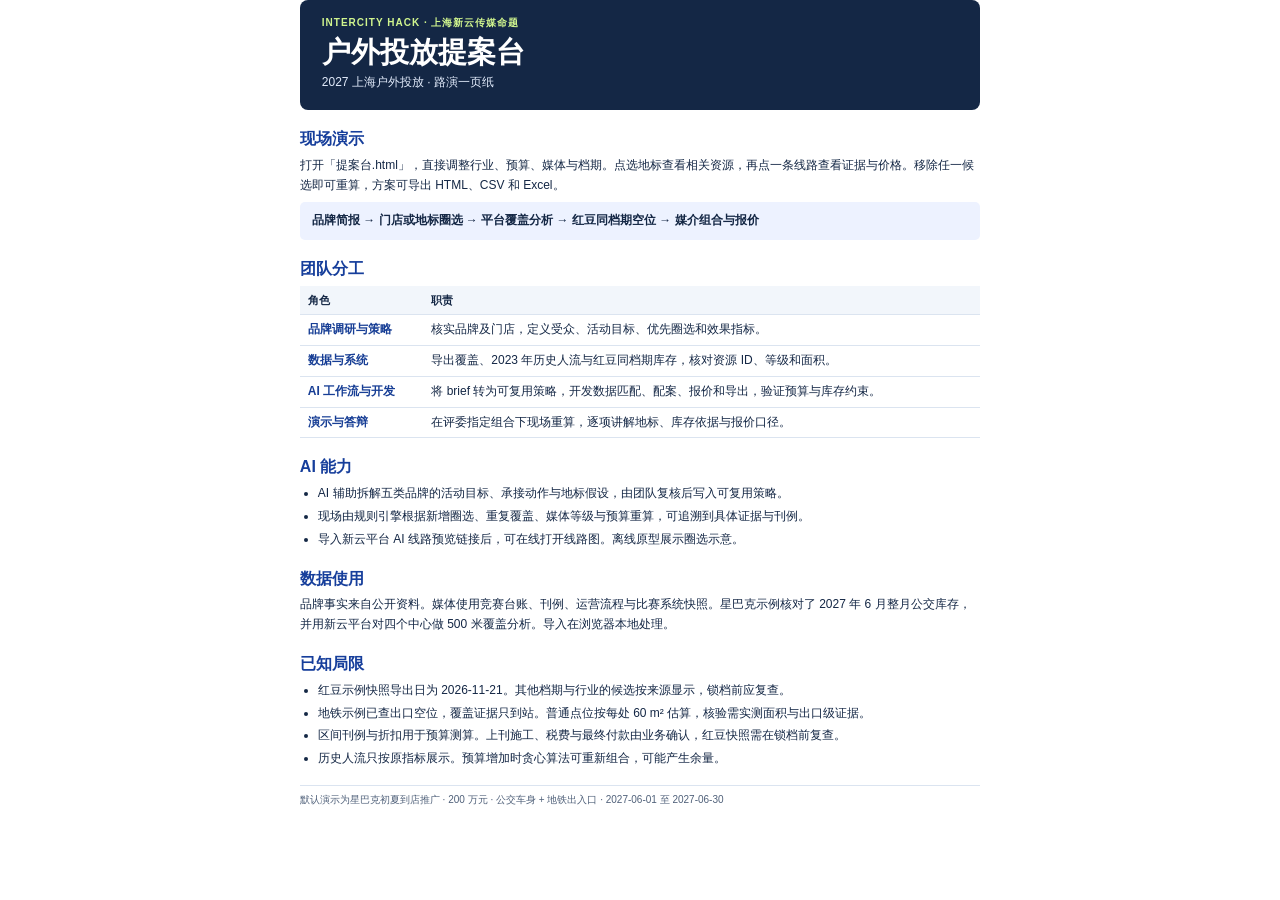
==== docs/one-page.html @ 683dd366 "Build Xinyun outdoor media planning prototype" ====
<!doctype html>
<html lang="zh-CN">
<meta charset="utf-8">
<title>新云传媒户外提案台 · 一页纸说明</title>
<style>
  @page { size: A4; margin: 14mm 15mm; }
  * { box-sizing: border-box; }
  body { margin: 0 auto; max-width: 180mm; font: 12px/1.65 "Microsoft YaHei", "PingFang SC", sans-serif; color: #142745; print-color-adjust: exact; }
  header { padding: 15px 22px 17px; background: #142745; color: white; border-radius: 8px; }
  header p { color: #d0f58e; font-size: 10px; font-weight: 800; margin: 0 0 3px; letter-spacing: .10em; }
  h1 { font-size: 29px; line-height: 1.2; margin: 0 0 4px; }
  header div { color: #e1eafa; }
  section { margin-top: 19px; break-inside: avoid; }
  h2 { font-size: 16px; line-height: 1.3; color: #163e9b; margin: 0 0 6px; }
  p { margin: 0 0 4px; }
  .flow { background: #edf2ff; padding: 9px 12px; border-radius: 5px; font-weight: 750; margin-top: 7px; }
  table { width: 100%; border-collapse: collapse; text-align: left; }
  th, td { padding: 5px 8px; border-bottom: 1px solid #dbe4f0; vertical-align: top; }
  th { background: #f2f6fb; font-size: 11px; }
  td:first-child { color: #173e95; white-space: nowrap; font-weight: 700; }
  ul { padding-left: 18px; margin: 0; }
  li { margin-bottom: 3px; }
  footer { border-top: 1px solid #dbe4f0; color: #50617a; padding-top: 6px; margin-top: 16px; font-size: 10px; }
</style>
<body>
  <header><p>INTERCITY HACK · 上海新云传媒命题</p><h1>户外投放提案台</h1><div>2027 上海户外投放 · 路演一页纸</div></header>
  <section>
    <h2>现场演示</h2>
    <p>打开「提案台.html」，直接调整行业、预算、媒体与档期。点选地标查看相关资源，再点一条线路查看证据与价格。移除任一候选即可重算，方案可导出 HTML、CSV 和 Excel。</p>
    <div class="flow">品牌简报 → 门店或地标圈选 → 平台覆盖分析 → 红豆同档期空位 → 媒介组合与报价</div>
  </section>
  <section>
    <h2>团队分工</h2>
    <table>
      <thead><tr><th>角色</th><th>职责</th></tr></thead>
      <tbody>
        <tr><td>品牌调研与策略</td><td>核实品牌及门店，定义受众、活动目标、优先圈选和效果指标。</td></tr>
        <tr><td>数据与系统</td><td>导出覆盖、2023 年历史人流与红豆同档期库存，核对资源 ID、等级和面积。</td></tr>
        <tr><td>AI 工作流与开发</td><td>将 brief 转为可复用策略，开发数据匹配、配案、报价和导出，验证预算与库存约束。</td></tr>
        <tr><td>演示与答辩</td><td>在评委指定组合下现场重算，逐项讲解地标、库存依据与报价口径。</td></tr>
      </tbody>
    </table>
  </section>
  <section>
    <h2>AI 能力</h2>
    <ul>
      <li>AI 辅助拆解五类品牌的活动目标、承接动作与地标假设，由团队复核后写入可复用策略。</li>
      <li>现场由规则引擎根据新增圈选、重复覆盖、媒体等级与预算重算，可追溯到具体证据与刊例。</li>
      <li>导入新云平台 AI 线路预览链接后，可在线打开线路图。离线原型展示圈选示意。</li>
    </ul>
  </section>
  <section>
    <h2>数据使用</h2>
    <p>品牌事实来自公开资料。媒体使用竞赛台账、刊例、运营流程与比赛系统快照。星巴克示例核对了 2027 年 6 月整月公交库存，并用新云平台对四个中心做 500 米覆盖分析。导入在浏览器本地处理。</p>
  </section>
  <section>
    <h2>已知局限</h2>
    <ul>
      <li>红豆示例快照导出日为 2026-11-21。其他档期与行业的候选按来源显示，锁档前应复查。</li>
      <li>地铁示例已查出口空位，覆盖证据只到站。普通点位按每处 60 m² 估算，核验需实测面积与出口级证据。</li>
      <li>区间刊例与折扣用于预算测算。上刊施工、税费与最终付款由业务确认，红豆快照需在锁档前复查。</li>
      <li>历史人流只按原指标展示。预算增加时贪心算法可重新组合，可能产生余量。</li>
    </ul>
  </section>
  <footer>默认演示为星巴克初夏到店推广 · 200 万元 · 公交车身 + 地铁出入口 · 2027-06-01 至 2027-06-30</footer>
</body>
</html>
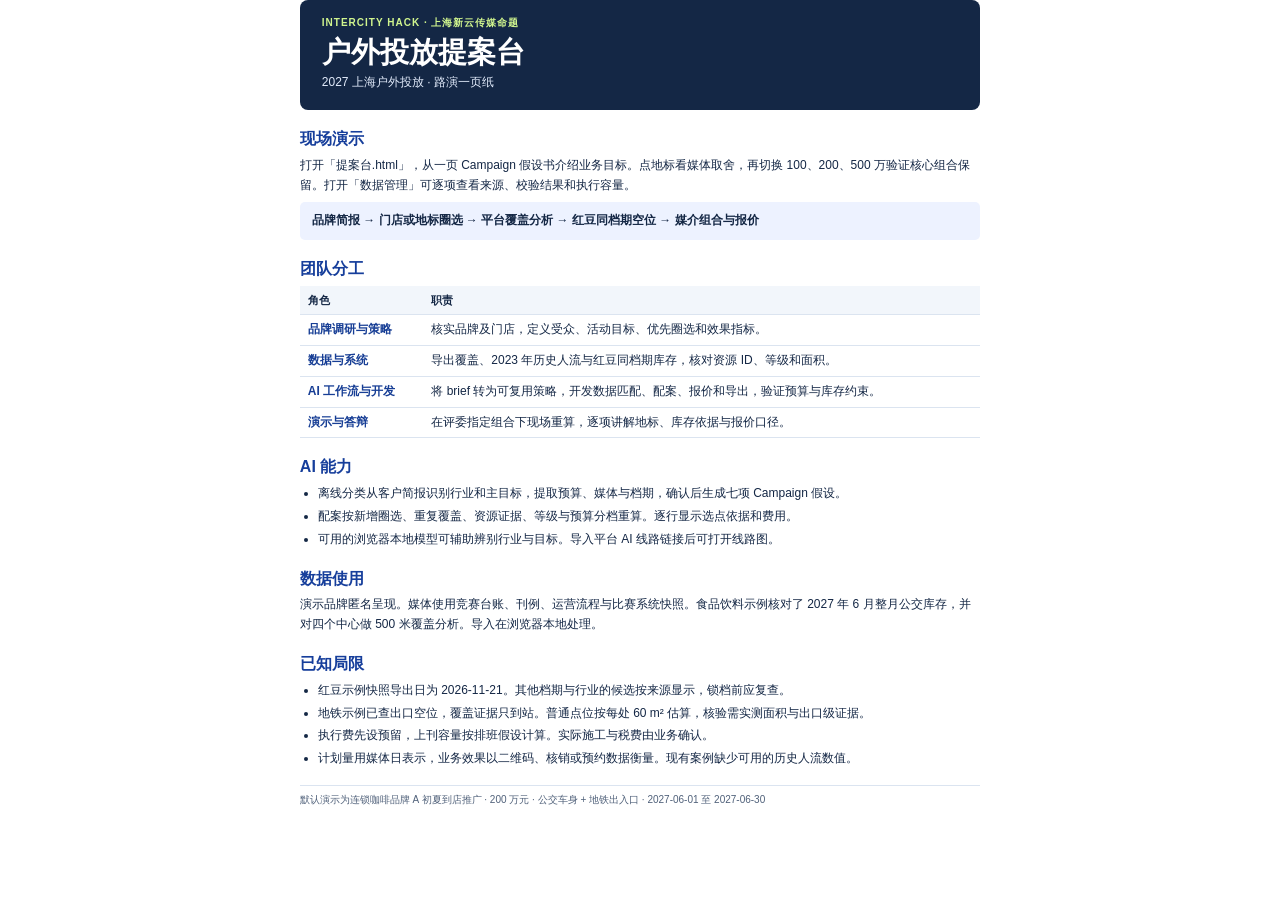
==== commit 2688dadf: "Align client proposal with judging rubric" ====
--- a/docs/one-page.html
+++ b/docs/one-page.html
@@ -26,7 +26,7 @@
   <header><p>INTERCITY HACK · 上海新云传媒命题</p><h1>户外投放提案台</h1><div>2027 上海户外投放 · 路演一页纸</div></header>
   <section>
     <h2>现场演示</h2>
-    <p>打开「提案台.html」，直接调整行业、预算、媒体与档期。点选地标查看相关资源，再点一条线路查看证据与价格。移除任一候选即可重算，方案可导出 HTML、CSV 和 Excel。</p>
+    <p>打开「提案台.html」，从一页 Campaign 假设书介绍业务目标。点地标看媒体取舍，再切换 100、200、500 万验证核心组合保留。打开「数据管理」可逐项查看来源、校验结果和执行容量。</p>
     <div class="flow">品牌简报 → 门店或地标圈选 → 平台覆盖分析 → 红豆同档期空位 → 媒介组合与报价</div>
   </section>
   <section>
@@ -44,24 +44,24 @@
   <section>
     <h2>AI 能力</h2>
     <ul>
-      <li>AI 辅助拆解五类品牌的活动目标、承接动作与地标假设，由团队复核后写入可复用策略。</li>
-      <li>现场由规则引擎根据新增圈选、重复覆盖、媒体等级与预算重算，可追溯到具体证据与刊例。</li>
-      <li>导入新云平台 AI 线路预览链接后，可在线打开线路图。离线原型展示圈选示意。</li>
+      <li>离线分类从客户简报识别行业和主目标，提取预算、媒体与档期，确认后生成七项 Campaign 假设。</li>
+      <li>配案按新增圈选、重复覆盖、资源证据、等级与预算分档重算。逐行显示选点依据和费用。</li>
+      <li>可用的浏览器本地模型可辅助辨别行业与目标。导入平台 AI 线路链接后可打开线路图。</li>
     </ul>
   </section>
   <section>
     <h2>数据使用</h2>
-    <p>品牌事实来自公开资料。媒体使用竞赛台账、刊例、运营流程与比赛系统快照。星巴克示例核对了 2027 年 6 月整月公交库存，并用新云平台对四个中心做 500 米覆盖分析。导入在浏览器本地处理。</p>
+    <p>演示品牌匿名呈现。媒体使用竞赛台账、刊例、运营流程与比赛系统快照。食品饮料示例核对了 2027 年 6 月整月公交库存，并对四个中心做 500 米覆盖分析。导入在浏览器本地处理。</p>
   </section>
   <section>
     <h2>已知局限</h2>
     <ul>
       <li>红豆示例快照导出日为 2026-11-21。其他档期与行业的候选按来源显示，锁档前应复查。</li>
       <li>地铁示例已查出口空位，覆盖证据只到站。普通点位按每处 60 m² 估算，核验需实测面积与出口级证据。</li>
-      <li>区间刊例与折扣用于预算测算。上刊施工、税费与最终付款由业务确认，红豆快照需在锁档前复查。</li>
-      <li>历史人流只按原指标展示。预算增加时贪心算法可重新组合，可能产生余量。</li>
+      <li>执行费先设预留，上刊容量按排班假设计算。实际施工与税费由业务确认。</li>
+      <li>计划量用媒体日表示，业务效果以二维码、核销或预约数据衡量。现有案例缺少可用的历史人流数值。</li>
     </ul>
   </section>
-  <footer>默认演示为星巴克初夏到店推广 · 200 万元 · 公交车身 + 地铁出入口 · 2027-06-01 至 2027-06-30</footer>
+  <footer>默认演示为连锁咖啡品牌 A 初夏到店推广 · 200 万元 · 公交车身 + 地铁出入口 · 2027-06-01 至 2027-06-30</footer>
 </body>
 </html>
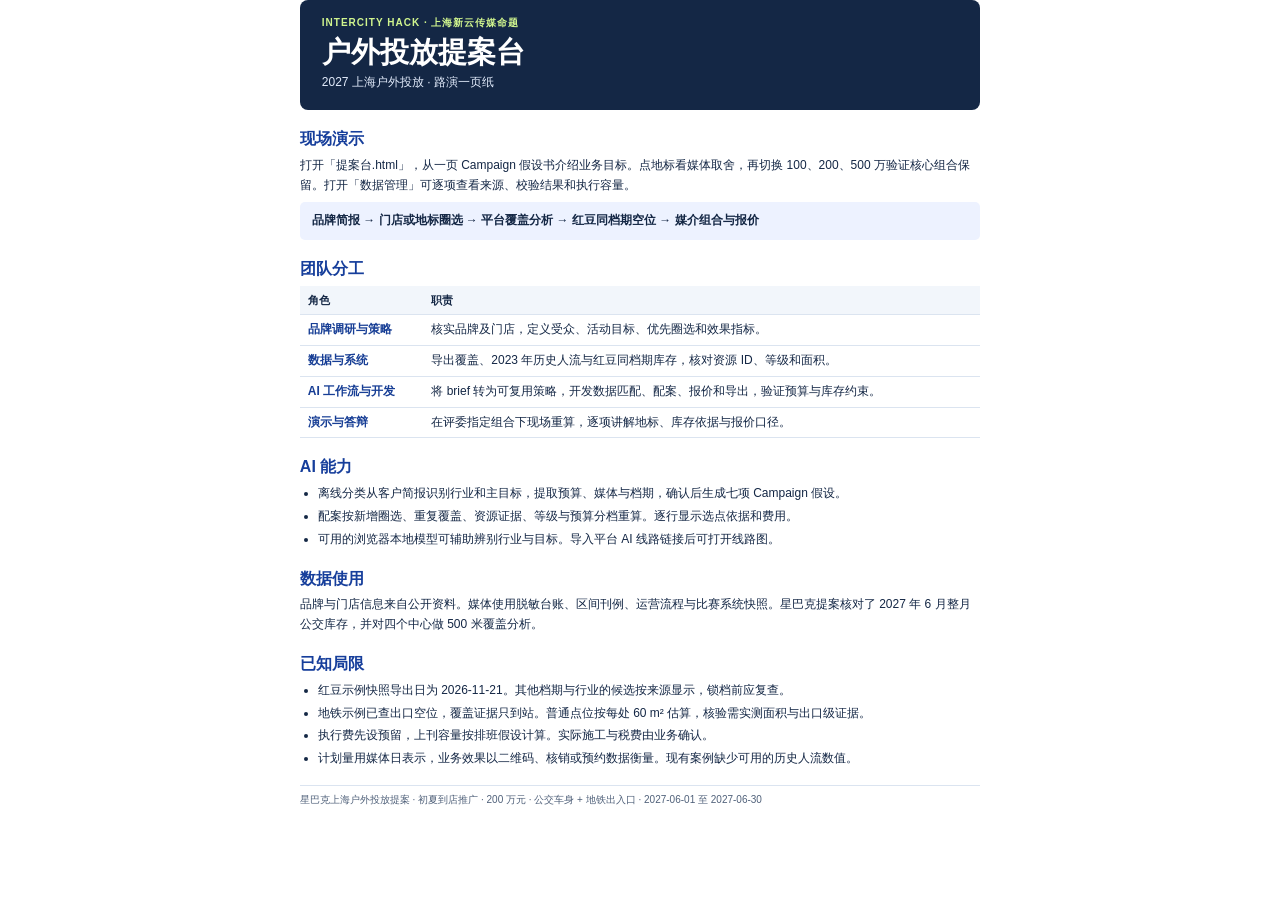
==== commit b55a0d9e: "Present named brands as client proposals" ====
--- a/docs/one-page.html
+++ b/docs/one-page.html
@@ -51,7 +51,7 @@
   </section>
   <section>
     <h2>数据使用</h2>
-    <p>演示品牌匿名呈现。媒体使用竞赛台账、刊例、运营流程与比赛系统快照。食品饮料示例核对了 2027 年 6 月整月公交库存，并对四个中心做 500 米覆盖分析。导入在浏览器本地处理。</p>
+    <p>品牌与门店信息来自公开资料。媒体使用脱敏台账、区间刊例、运营流程与比赛系统快照。星巴克提案核对了 2027 年 6 月整月公交库存，并对四个中心做 500 米覆盖分析。</p>
   </section>
   <section>
     <h2>已知局限</h2>
@@ -62,6 +62,6 @@
       <li>计划量用媒体日表示，业务效果以二维码、核销或预约数据衡量。现有案例缺少可用的历史人流数值。</li>
     </ul>
   </section>
-  <footer>默认演示为连锁咖啡品牌 A 初夏到店推广 · 200 万元 · 公交车身 + 地铁出入口 · 2027-06-01 至 2027-06-30</footer>
+  <footer>星巴克上海户外投放提案 · 初夏到店推广 · 200 万元 · 公交车身 + 地铁出入口 · 2027-06-01 至 2027-06-30</footer>
 </body>
 </html>
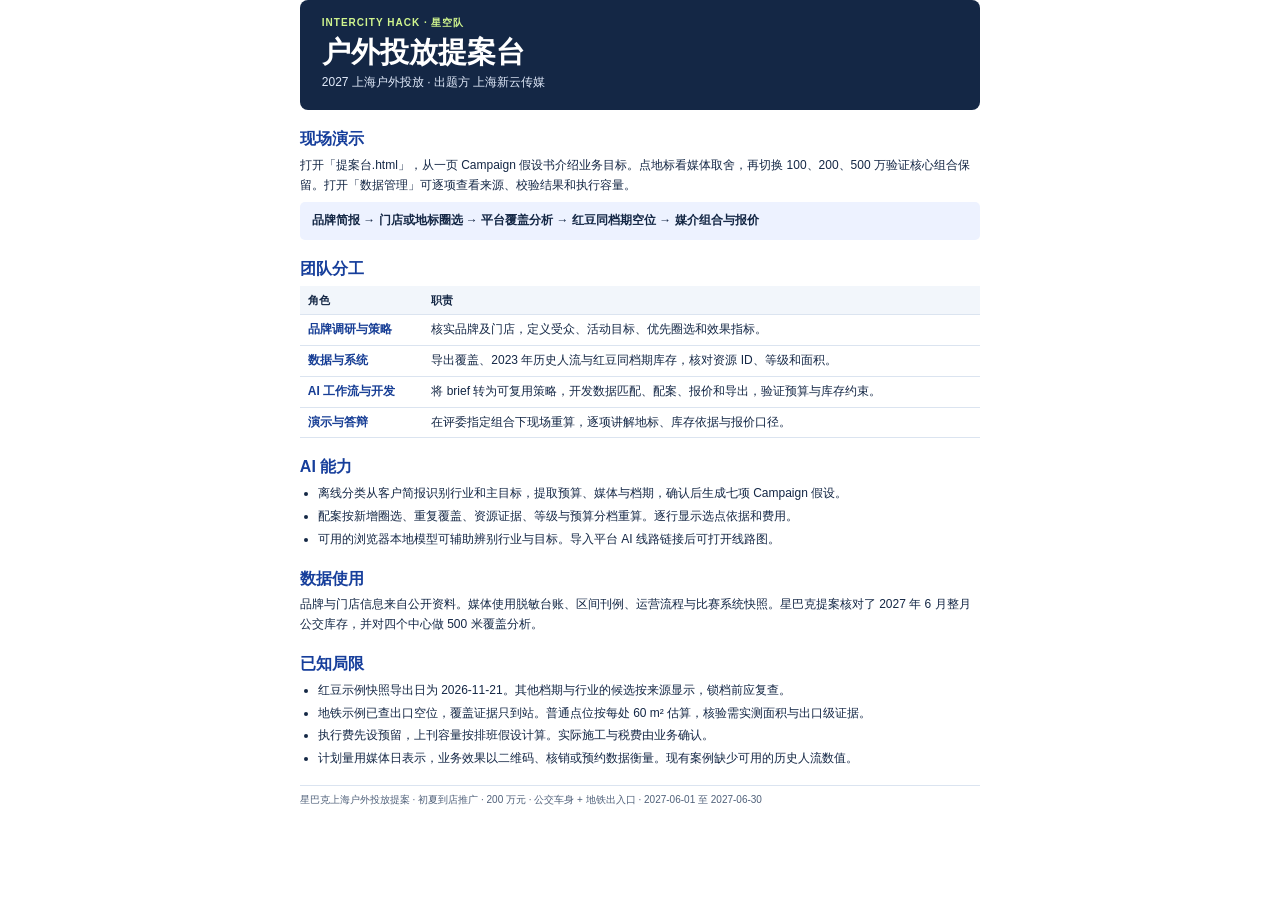
==== commit 7070256a: "Credit 星空队 as the competition product team" ====
--- a/docs/one-page.html
+++ b/docs/one-page.html
@@ -1,7 +1,7 @@
 <!doctype html>
 <html lang="zh-CN">
 <meta charset="utf-8">
-<title>新云传媒户外提案台 · 一页纸说明</title>
+<title>星空队户外提案台 · 一页纸说明</title>
 <style>
   @page { size: A4; margin: 14mm 15mm; }
   * { box-sizing: border-box; }
@@ -23,7 +23,7 @@
   footer { border-top: 1px solid #dbe4f0; color: #50617a; padding-top: 6px; margin-top: 16px; font-size: 10px; }
 </style>
 <body>
-  <header><p>INTERCITY HACK · 上海新云传媒命题</p><h1>户外投放提案台</h1><div>2027 上海户外投放 · 路演一页纸</div></header>
+  <header><p>INTERCITY HACK · 星空队</p><h1>户外投放提案台</h1><div>2027 上海户外投放 · 出题方 上海新云传媒</div></header>
   <section>
     <h2>现场演示</h2>
     <p>打开「提案台.html」，从一页 Campaign 假设书介绍业务目标。点地标看媒体取舍，再切换 100、200、500 万验证核心组合保留。打开「数据管理」可逐项查看来源、校验结果和执行容量。</p>
